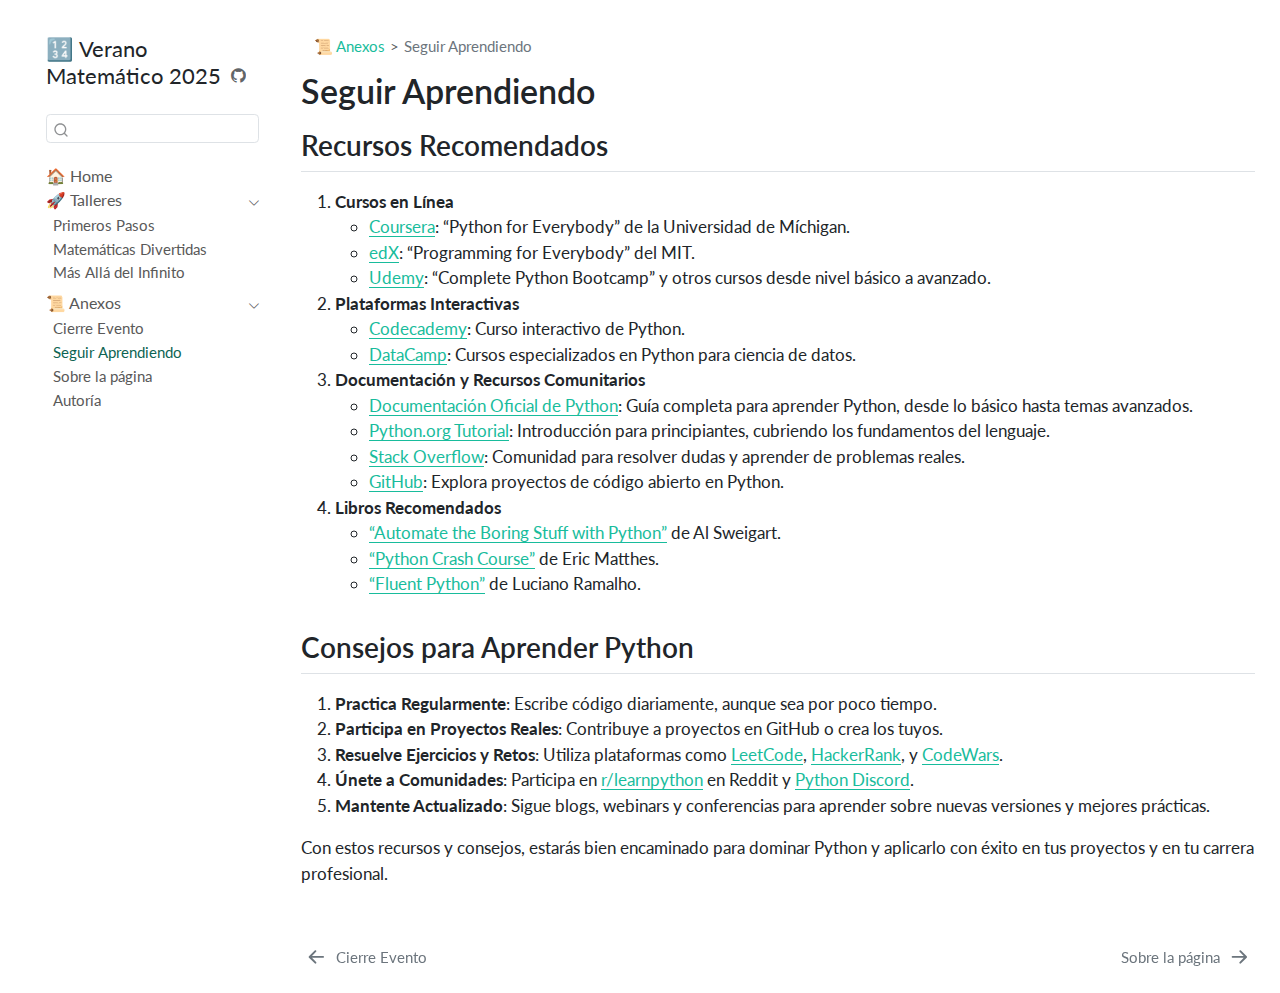
==== material/anexos/aprendizaje.html @ 4ee9270b "Built site for gh-pages" ====
<!DOCTYPE html>
<html xmlns="http://www.w3.org/1999/xhtml" lang="es" xml:lang="es"><head>

<meta charset="utf-8">
<meta name="generator" content="quarto-1.4.554">

<meta name="viewport" content="width=device-width, initial-scale=1.0, user-scalable=yes">


<title>🔢 Verano Matemático 2025 - Seguir Aprendiendo</title>
<style>
code{white-space: pre-wrap;}
span.smallcaps{font-variant: small-caps;}
div.columns{display: flex; gap: min(4vw, 1.5em);}
div.column{flex: auto; overflow-x: auto;}
div.hanging-indent{margin-left: 1.5em; text-indent: -1.5em;}
ul.task-list{list-style: none;}
ul.task-list li input[type="checkbox"] {
  width: 0.8em;
  margin: 0 0.8em 0.2em -1em; /* quarto-specific, see https://github.com/quarto-dev/quarto-cli/issues/4556 */ 
  vertical-align: middle;
}
</style>


<script src="../../site_libs/quarto-nav/quarto-nav.js"></script>
<script src="../../site_libs/quarto-nav/headroom.min.js"></script>
<script src="../../site_libs/clipboard/clipboard.min.js"></script>
<script src="../../site_libs/quarto-search/autocomplete.umd.js"></script>
<script src="../../site_libs/quarto-search/fuse.min.js"></script>
<script src="../../site_libs/quarto-search/quarto-search.js"></script>
<meta name="quarto:offset" content="../../">
<link href="../../material/anexos/tecnologia.html" rel="next">
<link href="../../material/anexos/cierre_evento.html" rel="prev">
<link href="../../images/icon.png" rel="icon" type="image/png">
<script src="../../site_libs/quarto-html/quarto.js"></script>
<script src="../../site_libs/quarto-html/popper.min.js"></script>
<script src="../../site_libs/quarto-html/tippy.umd.min.js"></script>
<script src="../../site_libs/quarto-html/anchor.min.js"></script>
<link href="../../site_libs/quarto-html/tippy.css" rel="stylesheet">
<link href="../../site_libs/quarto-html/quarto-syntax-highlighting.css" rel="stylesheet" id="quarto-text-highlighting-styles">
<script src="../../site_libs/bootstrap/bootstrap.min.js"></script>
<link href="../../site_libs/bootstrap/bootstrap-icons.css" rel="stylesheet">
<link href="../../site_libs/bootstrap/bootstrap.min.css" rel="stylesheet" id="quarto-bootstrap" data-mode="light">
<script id="quarto-search-options" type="application/json">{
  "location": "sidebar",
  "copy-button": false,
  "collapse-after": 3,
  "panel-placement": "start",
  "type": "textbox",
  "limit": 50,
  "keyboard-shortcut": [
    "f",
    "/",
    "s"
  ],
  "show-item-context": false,
  "language": {
    "search-no-results-text": "Sin resultados",
    "search-matching-documents-text": "documentos encontrados",
    "search-copy-link-title": "Copiar el enlace en la búsqueda",
    "search-hide-matches-text": "Ocultar resultados adicionales",
    "search-more-match-text": "resultado adicional en este documento",
    "search-more-matches-text": "resultados adicionales en este documento",
    "search-clear-button-title": "Borrar",
    "search-text-placeholder": "",
    "search-detached-cancel-button-title": "Cancelar",
    "search-submit-button-title": "Enviar",
    "search-label": "Buscar"
  }
}</script>


</head>

<body class="nav-sidebar floating">

<div id="quarto-search-results"></div>
  <header id="quarto-header" class="headroom fixed-top">
  <nav class="quarto-secondary-nav">
    <div class="container-fluid d-flex">
      <button type="button" class="quarto-btn-toggle btn" data-bs-toggle="collapse" data-bs-target=".quarto-sidebar-collapse-item" aria-controls="quarto-sidebar" aria-expanded="false" aria-label="Alternar barra lateral" onclick="if (window.quartoToggleHeadroom) { window.quartoToggleHeadroom(); }">
        <i class="bi bi-layout-text-sidebar-reverse"></i>
      </button>
        <nav class="quarto-page-breadcrumbs" aria-label="breadcrumb"><ol class="breadcrumb"><li class="breadcrumb-item"><a href="../../material/anexos/cierre_evento.html">📜 Anexos</a></li><li class="breadcrumb-item"><a href="../../material/anexos/aprendizaje.html"><span class="chapter-title">Seguir Aprendiendo</span></a></li></ol></nav>
        <a class="flex-grow-1" role="button" data-bs-toggle="collapse" data-bs-target=".quarto-sidebar-collapse-item" aria-controls="quarto-sidebar" aria-expanded="false" aria-label="Alternar barra lateral" onclick="if (window.quartoToggleHeadroom) { window.quartoToggleHeadroom(); }">      
        </a>
      <button type="button" class="btn quarto-search-button" aria-label="" onclick="window.quartoOpenSearch();">
        <i class="bi bi-search"></i>
      </button>
    </div>
  </nav>
</header>
<!-- content -->
<div id="quarto-content" class="quarto-container page-columns page-rows-contents page-layout-full">
<!-- sidebar -->
  <nav id="quarto-sidebar" class="sidebar collapse collapse-horizontal quarto-sidebar-collapse-item sidebar-navigation floating overflow-auto">
    <div class="pt-lg-2 mt-2 text-left sidebar-header">
    <div class="sidebar-title mb-0 py-0">
      <a href="../../">🔢 Verano Matemático 2025</a> 
        <div class="sidebar-tools-main">
    <a href="https://github.com/Seth-Nut/ws-usm_uchile-2025" title="Ejecutar el código" class="quarto-navigation-tool px-1" aria-label="Ejecutar el código"><i class="bi bi-github"></i></a>
</div>
    </div>
      </div>
        <div class="mt-2 flex-shrink-0 align-items-center">
        <div class="sidebar-search">
        <div id="quarto-search" class="" title="Buscar"></div>
        </div>
        </div>
    <div class="sidebar-menu-container"> 
    <ul class="list-unstyled mt-1">
        <li class="sidebar-item">
  <div class="sidebar-item-container"> 
  <a href="../../index.html" class="sidebar-item-text sidebar-link"><span class="chapter-title">🏠 Home</span></a>
  </div>
</li>
        <li class="sidebar-item sidebar-item-section">
      <div class="sidebar-item-container"> 
            <a class="sidebar-item-text sidebar-link text-start" data-bs-toggle="collapse" data-bs-target="#quarto-sidebar-section-1" aria-expanded="true">
 <span class="menu-text">🚀 Talleres</span></a>
          <a class="sidebar-item-toggle text-start" data-bs-toggle="collapse" data-bs-target="#quarto-sidebar-section-1" aria-expanded="true" aria-label="Alternar sección">
            <i class="bi bi-chevron-right ms-2"></i>
          </a> 
      </div>
      <ul id="quarto-sidebar-section-1" class="collapse list-unstyled sidebar-section depth1 show">  
          <li class="sidebar-item">
  <div class="sidebar-item-container"> 
  <a href="../../material/talleres/intro.html" class="sidebar-item-text sidebar-link"><span class="chapter-title">Primeros Pasos</span></a>
  </div>
</li>
          <li class="sidebar-item">
  <div class="sidebar-item-container"> 
  <a href="../../material/talleres/taller_1.html" class="sidebar-item-text sidebar-link"><span class="chapter-title">Matemáticas Divertidas</span></a>
  </div>
</li>
          <li class="sidebar-item">
  <div class="sidebar-item-container"> 
  <a href="../../material/talleres/taller_2.html" class="sidebar-item-text sidebar-link"><span class="chapter-title">Más Allá del Infinito</span></a>
  </div>
</li>
      </ul>
  </li>
        <li class="sidebar-item sidebar-item-section">
      <div class="sidebar-item-container"> 
            <a class="sidebar-item-text sidebar-link text-start" data-bs-toggle="collapse" data-bs-target="#quarto-sidebar-section-2" aria-expanded="true">
 <span class="menu-text">📜 Anexos</span></a>
          <a class="sidebar-item-toggle text-start" data-bs-toggle="collapse" data-bs-target="#quarto-sidebar-section-2" aria-expanded="true" aria-label="Alternar sección">
            <i class="bi bi-chevron-right ms-2"></i>
          </a> 
      </div>
      <ul id="quarto-sidebar-section-2" class="collapse list-unstyled sidebar-section depth1 show">  
          <li class="sidebar-item">
  <div class="sidebar-item-container"> 
  <a href="../../material/anexos/cierre_evento.html" class="sidebar-item-text sidebar-link"><span class="chapter-title">Cierre Evento</span></a>
  </div>
</li>
          <li class="sidebar-item">
  <div class="sidebar-item-container"> 
  <a href="../../material/anexos/aprendizaje.html" class="sidebar-item-text sidebar-link active"><span class="chapter-title">Seguir Aprendiendo</span></a>
  </div>
</li>
          <li class="sidebar-item">
  <div class="sidebar-item-container"> 
  <a href="../../material/anexos/tecnologia.html" class="sidebar-item-text sidebar-link"><span class="chapter-title">Sobre la página</span></a>
  </div>
</li>
          <li class="sidebar-item">
  <div class="sidebar-item-container"> 
  <a href="../../material/anexos/autoria.html" class="sidebar-item-text sidebar-link"><span class="chapter-title">Autoría</span></a>
  </div>
</li>
      </ul>
  </li>
    </ul>
    </div>
</nav>
<div id="quarto-sidebar-glass" class="quarto-sidebar-collapse-item" data-bs-toggle="collapse" data-bs-target=".quarto-sidebar-collapse-item"></div>
<!-- margin-sidebar -->
    
<!-- main -->
<main class="content column-page-right" id="quarto-document-content">

<header id="title-block-header" class="quarto-title-block default"><nav class="quarto-page-breadcrumbs quarto-title-breadcrumbs d-none d-lg-block" aria-label="breadcrumb"><ol class="breadcrumb"><li class="breadcrumb-item"><a href="../../material/anexos/cierre_evento.html">📜 Anexos</a></li><li class="breadcrumb-item"><a href="../../material/anexos/aprendizaje.html"><span class="chapter-title">Seguir Aprendiendo</span></a></li></ol></nav>
<div class="quarto-title">
<h1 class="title"><span class="chapter-title">Seguir Aprendiendo</span></h1>
</div>



<div class="quarto-title-meta column-page-right">

    
  
    
  </div>
  


</header>


<section id="recursos-recomendados" class="level2">
<h2 class="anchored" data-anchor-id="recursos-recomendados">Recursos Recomendados</h2>
<ol type="1">
<li><strong>Cursos en Línea</strong>
<ul>
<li><a href="https://www.coursera.org/">Coursera</a>: “Python for Everybody” de la Universidad de Míchigan.</li>
<li><a href="https://www.edx.org/">edX</a>: “Programming for Everybody” del MIT.</li>
<li><a href="https://www.udemy.com/">Udemy</a>: “Complete Python Bootcamp” y otros cursos desde nivel básico a avanzado.</li>
</ul></li>
<li><strong>Plataformas Interactivas</strong>
<ul>
<li><a href="https://www.codecademy.com/learn/learn-python-3">Codecademy</a>: Curso interactivo de Python.</li>
<li><a href="https://www.datacamp.com/courses/intro-to-python-for-data-science">DataCamp</a>: Cursos especializados en Python para ciencia de datos.</li>
</ul></li>
<li><strong>Documentación y Recursos Comunitarios</strong>
<ul>
<li><a href="https://docs.python.org/3/">Documentación Oficial de Python</a>: Guía completa para aprender Python, desde lo básico hasta temas avanzados.</li>
<li><a href="https://docs.python.org/3/tutorial/index.html">Python.org Tutorial</a>: Introducción para principiantes, cubriendo los fundamentos del lenguaje.</li>
<li><a href="https://stackoverflow.com/questions/tagged/python">Stack Overflow</a>: Comunidad para resolver dudas y aprender de problemas reales.</li>
<li><a href="https://github.com/">GitHub</a>: Explora proyectos de código abierto en Python.</li>
</ul></li>
<li><strong>Libros Recomendados</strong>
<ul>
<li><a href="https://automatetheboringstuff.com/">“Automate the Boring Stuff with Python”</a> de Al Sweigart.</li>
<li><a href="https://nostarch.com/pythoncrashcourse2e">“Python Crash Course”</a> de Eric Matthes.</li>
<li><a href="https://www.oreilly.com/library/view/fluent-python/9781491946237/">“Fluent Python”</a> de Luciano Ramalho.</li>
</ul></li>
</ol>
</section>
<section id="consejos-para-aprender-python" class="level2">
<h2 class="anchored" data-anchor-id="consejos-para-aprender-python">Consejos para Aprender Python</h2>
<ol type="1">
<li><strong>Practica Regularmente</strong>: Escribe código diariamente, aunque sea por poco tiempo.</li>
<li><strong>Participa en Proyectos Reales</strong>: Contribuye a proyectos en GitHub o crea los tuyos.</li>
<li><strong>Resuelve Ejercicios y Retos</strong>: Utiliza plataformas como <a href="https://leetcode.com/">LeetCode</a>, <a href="https://www.hackerrank.com/">HackerRank</a>, y <a href="https://www.codewars.com/">CodeWars</a>.</li>
<li><strong>Únete a Comunidades</strong>: Participa en <a href="https://www.reddit.com/r/learnpython/">r/learnpython</a> en Reddit y <a href="https://pythondiscord.com/">Python Discord</a>.</li>
<li><strong>Mantente Actualizado</strong>: Sigue blogs, webinars y conferencias para aprender sobre nuevas versiones y mejores prácticas.</li>
</ol>
<p>Con estos recursos y consejos, estarás bien encaminado para dominar Python y aplicarlo con éxito en tus proyectos y en tu carrera profesional.</p>


</section>

</main> <!-- /main -->
<script id="quarto-html-after-body" type="application/javascript">
window.document.addEventListener("DOMContentLoaded", function (event) {
  const toggleBodyColorMode = (bsSheetEl) => {
    const mode = bsSheetEl.getAttribute("data-mode");
    const bodyEl = window.document.querySelector("body");
    if (mode === "dark") {
      bodyEl.classList.add("quarto-dark");
      bodyEl.classList.remove("quarto-light");
    } else {
      bodyEl.classList.add("quarto-light");
      bodyEl.classList.remove("quarto-dark");
    }
  }
  const toggleBodyColorPrimary = () => {
    const bsSheetEl = window.document.querySelector("link#quarto-bootstrap");
    if (bsSheetEl) {
      toggleBodyColorMode(bsSheetEl);
    }
  }
  toggleBodyColorPrimary();  
  const icon = "";
  const anchorJS = new window.AnchorJS();
  anchorJS.options = {
    placement: 'right',
    icon: icon
  };
  anchorJS.add('.anchored');
  const isCodeAnnotation = (el) => {
    for (const clz of el.classList) {
      if (clz.startsWith('code-annotation-')) {                     
        return true;
      }
    }
    return false;
  }
  const clipboard = new window.ClipboardJS('.code-copy-button', {
    text: function(trigger) {
      const codeEl = trigger.previousElementSibling.cloneNode(true);
      for (const childEl of codeEl.children) {
        if (isCodeAnnotation(childEl)) {
          childEl.remove();
        }
      }
      return codeEl.innerText;
    }
  });
  clipboard.on('success', function(e) {
    // button target
    const button = e.trigger;
    // don't keep focus
    button.blur();
    // flash "checked"
    button.classList.add('code-copy-button-checked');
    var currentTitle = button.getAttribute("title");
    button.setAttribute("title", "Copiado");
    let tooltip;
    if (window.bootstrap) {
      button.setAttribute("data-bs-toggle", "tooltip");
      button.setAttribute("data-bs-placement", "left");
      button.setAttribute("data-bs-title", "Copiado");
      tooltip = new bootstrap.Tooltip(button, 
        { trigger: "manual", 
          customClass: "code-copy-button-tooltip",
          offset: [0, -8]});
      tooltip.show();    
    }
    setTimeout(function() {
      if (tooltip) {
        tooltip.hide();
        button.removeAttribute("data-bs-title");
        button.removeAttribute("data-bs-toggle");
        button.removeAttribute("data-bs-placement");
      }
      button.setAttribute("title", currentTitle);
      button.classList.remove('code-copy-button-checked');
    }, 1000);
    // clear code selection
    e.clearSelection();
  });
    var localhostRegex = new RegExp(/^(?:http|https):\/\/localhost\:?[0-9]*\//);
    var mailtoRegex = new RegExp(/^mailto:/);
      var filterRegex = new RegExp('/' + window.location.host + '/');
    var isInternal = (href) => {
        return filterRegex.test(href) || localhostRegex.test(href) || mailtoRegex.test(href);
    }
    // Inspect non-navigation links and adorn them if external
 	var links = window.document.querySelectorAll('a[href]:not(.nav-link):not(.navbar-brand):not(.toc-action):not(.sidebar-link):not(.sidebar-item-toggle):not(.pagination-link):not(.no-external):not([aria-hidden]):not(.dropdown-item):not(.quarto-navigation-tool)');
    for (var i=0; i<links.length; i++) {
      const link = links[i];
      if (!isInternal(link.href)) {
        // undo the damage that might have been done by quarto-nav.js in the case of
        // links that we want to consider external
        if (link.dataset.originalHref !== undefined) {
          link.href = link.dataset.originalHref;
        }
      }
    }
  function tippyHover(el, contentFn, onTriggerFn, onUntriggerFn) {
    const config = {
      allowHTML: true,
      maxWidth: 500,
      delay: 100,
      arrow: false,
      appendTo: function(el) {
          return el.parentElement;
      },
      interactive: true,
      interactiveBorder: 10,
      theme: 'quarto',
      placement: 'bottom-start',
    };
    if (contentFn) {
      config.content = contentFn;
    }
    if (onTriggerFn) {
      config.onTrigger = onTriggerFn;
    }
    if (onUntriggerFn) {
      config.onUntrigger = onUntriggerFn;
    }
    window.tippy(el, config); 
  }
  const noterefs = window.document.querySelectorAll('a[role="doc-noteref"]');
  for (var i=0; i<noterefs.length; i++) {
    const ref = noterefs[i];
    tippyHover(ref, function() {
      // use id or data attribute instead here
      let href = ref.getAttribute('data-footnote-href') || ref.getAttribute('href');
      try { href = new URL(href).hash; } catch {}
      const id = href.replace(/^#\/?/, "");
      const note = window.document.getElementById(id);
      if (note) {
        return note.innerHTML;
      } else {
        return "";
      }
    });
  }
  const xrefs = window.document.querySelectorAll('a.quarto-xref');
  const processXRef = (id, note) => {
    // Strip column container classes
    const stripColumnClz = (el) => {
      el.classList.remove("page-full", "page-columns");
      if (el.children) {
        for (const child of el.children) {
          stripColumnClz(child);
        }
      }
    }
    stripColumnClz(note)
    if (id === null || id.startsWith('sec-')) {
      // Special case sections, only their first couple elements
      const container = document.createElement("div");
      if (note.children && note.children.length > 2) {
        container.appendChild(note.children[0].cloneNode(true));
        for (let i = 1; i < note.children.length; i++) {
          const child = note.children[i];
          if (child.tagName === "P" && child.innerText === "") {
            continue;
          } else {
            container.appendChild(child.cloneNode(true));
            break;
          }
        }
        if (window.Quarto?.typesetMath) {
          window.Quarto.typesetMath(container);
        }
        return container.innerHTML
      } else {
        if (window.Quarto?.typesetMath) {
          window.Quarto.typesetMath(note);
        }
        return note.innerHTML;
      }
    } else {
      // Remove any anchor links if they are present
      const anchorLink = note.querySelector('a.anchorjs-link');
      if (anchorLink) {
        anchorLink.remove();
      }
      if (window.Quarto?.typesetMath) {
        window.Quarto.typesetMath(note);
      }
      // TODO in 1.5, we should make sure this works without a callout special case
      if (note.classList.contains("callout")) {
        return note.outerHTML;
      } else {
        return note.innerHTML;
      }
    }
  }
  for (var i=0; i<xrefs.length; i++) {
    const xref = xrefs[i];
    tippyHover(xref, undefined, function(instance) {
      instance.disable();
      let url = xref.getAttribute('href');
      let hash = undefined; 
      if (url.startsWith('#')) {
        hash = url;
      } else {
        try { hash = new URL(url).hash; } catch {}
      }
      if (hash) {
        const id = hash.replace(/^#\/?/, "");
        const note = window.document.getElementById(id);
        if (note !== null) {
          try {
            const html = processXRef(id, note.cloneNode(true));
            instance.setContent(html);
          } finally {
            instance.enable();
            instance.show();
          }
        } else {
          // See if we can fetch this
          fetch(url.split('#')[0])
          .then(res => res.text())
          .then(html => {
            const parser = new DOMParser();
            const htmlDoc = parser.parseFromString(html, "text/html");
            const note = htmlDoc.getElementById(id);
            if (note !== null) {
              const html = processXRef(id, note);
              instance.setContent(html);
            } 
          }).finally(() => {
            instance.enable();
            instance.show();
          });
        }
      } else {
        // See if we can fetch a full url (with no hash to target)
        // This is a special case and we should probably do some content thinning / targeting
        fetch(url)
        .then(res => res.text())
        .then(html => {
          const parser = new DOMParser();
          const htmlDoc = parser.parseFromString(html, "text/html");
          const note = htmlDoc.querySelector('main.content');
          if (note !== null) {
            // This should only happen for chapter cross references
            // (since there is no id in the URL)
            // remove the first header
            if (note.children.length > 0 && note.children[0].tagName === "HEADER") {
              note.children[0].remove();
            }
            const html = processXRef(null, note);
            instance.setContent(html);
          } 
        }).finally(() => {
          instance.enable();
          instance.show();
        });
      }
    }, function(instance) {
    });
  }
      let selectedAnnoteEl;
      const selectorForAnnotation = ( cell, annotation) => {
        let cellAttr = 'data-code-cell="' + cell + '"';
        let lineAttr = 'data-code-annotation="' +  annotation + '"';
        const selector = 'span[' + cellAttr + '][' + lineAttr + ']';
        return selector;
      }
      const selectCodeLines = (annoteEl) => {
        const doc = window.document;
        const targetCell = annoteEl.getAttribute("data-target-cell");
        const targetAnnotation = annoteEl.getAttribute("data-target-annotation");
        const annoteSpan = window.document.querySelector(selectorForAnnotation(targetCell, targetAnnotation));
        const lines = annoteSpan.getAttribute("data-code-lines").split(",");
        const lineIds = lines.map((line) => {
          return targetCell + "-" + line;
        })
        let top = null;
        let height = null;
        let parent = null;
        if (lineIds.length > 0) {
            //compute the position of the single el (top and bottom and make a div)
            const el = window.document.getElementById(lineIds[0]);
            top = el.offsetTop;
            height = el.offsetHeight;
            parent = el.parentElement.parentElement;
          if (lineIds.length > 1) {
            const lastEl = window.document.getElementById(lineIds[lineIds.length - 1]);
            const bottom = lastEl.offsetTop + lastEl.offsetHeight;
            height = bottom - top;
          }
          if (top !== null && height !== null && parent !== null) {
            // cook up a div (if necessary) and position it 
            let div = window.document.getElementById("code-annotation-line-highlight");
            if (div === null) {
              div = window.document.createElement("div");
              div.setAttribute("id", "code-annotation-line-highlight");
              div.style.position = 'absolute';
              parent.appendChild(div);
            }
            div.style.top = top - 2 + "px";
            div.style.height = height + 4 + "px";
            div.style.left = 0;
            let gutterDiv = window.document.getElementById("code-annotation-line-highlight-gutter");
            if (gutterDiv === null) {
              gutterDiv = window.document.createElement("div");
              gutterDiv.setAttribute("id", "code-annotation-line-highlight-gutter");
              gutterDiv.style.position = 'absolute';
              const codeCell = window.document.getElementById(targetCell);
              const gutter = codeCell.querySelector('.code-annotation-gutter');
              gutter.appendChild(gutterDiv);
            }
            gutterDiv.style.top = top - 2 + "px";
            gutterDiv.style.height = height + 4 + "px";
          }
          selectedAnnoteEl = annoteEl;
        }
      };
      const unselectCodeLines = () => {
        const elementsIds = ["code-annotation-line-highlight", "code-annotation-line-highlight-gutter"];
        elementsIds.forEach((elId) => {
          const div = window.document.getElementById(elId);
          if (div) {
            div.remove();
          }
        });
        selectedAnnoteEl = undefined;
      };
        // Handle positioning of the toggle
    window.addEventListener(
      "resize",
      throttle(() => {
        elRect = undefined;
        if (selectedAnnoteEl) {
          selectCodeLines(selectedAnnoteEl);
        }
      }, 10)
    );
    function throttle(fn, ms) {
    let throttle = false;
    let timer;
      return (...args) => {
        if(!throttle) { // first call gets through
            fn.apply(this, args);
            throttle = true;
        } else { // all the others get throttled
            if(timer) clearTimeout(timer); // cancel #2
            timer = setTimeout(() => {
              fn.apply(this, args);
              timer = throttle = false;
            }, ms);
        }
      };
    }
      // Attach click handler to the DT
      const annoteDls = window.document.querySelectorAll('dt[data-target-cell]');
      for (const annoteDlNode of annoteDls) {
        annoteDlNode.addEventListener('click', (event) => {
          const clickedEl = event.target;
          if (clickedEl !== selectedAnnoteEl) {
            unselectCodeLines();
            const activeEl = window.document.querySelector('dt[data-target-cell].code-annotation-active');
            if (activeEl) {
              activeEl.classList.remove('code-annotation-active');
            }
            selectCodeLines(clickedEl);
            clickedEl.classList.add('code-annotation-active');
          } else {
            // Unselect the line
            unselectCodeLines();
            clickedEl.classList.remove('code-annotation-active');
          }
        });
      }
  const findCites = (el) => {
    const parentEl = el.parentElement;
    if (parentEl) {
      const cites = parentEl.dataset.cites;
      if (cites) {
        return {
          el,
          cites: cites.split(' ')
        };
      } else {
        return findCites(el.parentElement)
      }
    } else {
      return undefined;
    }
  };
  var bibliorefs = window.document.querySelectorAll('a[role="doc-biblioref"]');
  for (var i=0; i<bibliorefs.length; i++) {
    const ref = bibliorefs[i];
    const citeInfo = findCites(ref);
    if (citeInfo) {
      tippyHover(citeInfo.el, function() {
        var popup = window.document.createElement('div');
        citeInfo.cites.forEach(function(cite) {
          var citeDiv = window.document.createElement('div');
          citeDiv.classList.add('hanging-indent');
          citeDiv.classList.add('csl-entry');
          var biblioDiv = window.document.getElementById('ref-' + cite);
          if (biblioDiv) {
            citeDiv.innerHTML = biblioDiv.innerHTML;
          }
          popup.appendChild(citeDiv);
        });
        return popup.innerHTML;
      });
    }
  }
});
</script>
<nav class="page-navigation column-page-right">
  <div class="nav-page nav-page-previous">
      <a href="../../material/anexos/cierre_evento.html" class="pagination-link" aria-label="Cierre Evento">
        <i class="bi bi-arrow-left-short"></i> <span class="nav-page-text"><span class="chapter-title">Cierre Evento</span></span>
      </a>          
  </div>
  <div class="nav-page nav-page-next">
      <a href="../../material/anexos/tecnologia.html" class="pagination-link" aria-label="Sobre la página">
        <span class="nav-page-text"><span class="chapter-title">Sobre la página</span></span> <i class="bi bi-arrow-right-short"></i>
      </a>
  </div>
</nav>
</div> <!-- /content -->




</body></html>
---- site_libs/quarto-html/tippy.css ----
.tippy-box[data-animation=fade][data-state=hidden]{opacity:0}[data-tippy-root]{max-width:calc(100vw - 10px)}.tippy-box{position:relative;background-color:#333;color:#fff;border-radius:4px;font-size:14px;line-height:1.4;white-space:normal;outline:0;transition-property:transform,visibility,opacity}.tippy-box[data-placement^=top]>.tippy-arrow{bottom:0}.tippy-box[data-placement^=top]>.tippy-arrow:before{bottom:-7px;left:0;border-width:8px 8px 0;border-top-color:initial;transform-origin:center top}.tippy-box[data-placement^=bottom]>.tippy-arrow{top:0}.tippy-box[data-placement^=bottom]>.tippy-arrow:before{top:-7px;left:0;border-width:0 8px 8px;border-bottom-color:initial;transform-origin:center bottom}.tippy-box[data-placement^=left]>.tippy-arrow{right:0}.tippy-box[data-placement^=left]>.tippy-arrow:before{border-width:8px 0 8px 8px;border-left-color:initial;right:-7px;transform-origin:center left}.tippy-box[data-placement^=right]>.tippy-arrow{left:0}.tippy-box[data-placement^=right]>.tippy-arrow:before{left:-7px;border-width:8px 8px 8px 0;border-right-color:initial;transform-origin:center right}.tippy-box[data-inertia][data-state=visible]{transition-timing-function:cubic-bezier(.54,1.5,.38,1.11)}.tippy-arrow{width:16px;height:16px;color:#333}.tippy-arrow:before{content:"";position:absolute;border-color:transparent;border-style:solid}.tippy-content{position:relative;padding:5px 9px;z-index:1}
---- site_libs/quarto-html/quarto-syntax-highlighting.css ----
/* quarto syntax highlight colors */
:root {
  --quarto-hl-ot-color: #003B4F;
  --quarto-hl-at-color: #657422;
  --quarto-hl-ss-color: #20794D;
  --quarto-hl-an-color: #5E5E5E;
  --quarto-hl-fu-color: #4758AB;
  --quarto-hl-st-color: #20794D;
  --quarto-hl-cf-color: #003B4F;
  --quarto-hl-op-color: #5E5E5E;
  --quarto-hl-er-color: #AD0000;
  --quarto-hl-bn-color: #AD0000;
  --quarto-hl-al-color: #AD0000;
  --quarto-hl-va-color: #111111;
  --quarto-hl-bu-color: inherit;
  --quarto-hl-ex-color: inherit;
  --quarto-hl-pp-color: #AD0000;
  --quarto-hl-in-color: #5E5E5E;
  --quarto-hl-vs-color: #20794D;
  --quarto-hl-wa-color: #5E5E5E;
  --quarto-hl-do-color: #5E5E5E;
  --quarto-hl-im-color: #00769E;
  --quarto-hl-ch-color: #20794D;
  --quarto-hl-dt-color: #AD0000;
  --quarto-hl-fl-color: #AD0000;
  --quarto-hl-co-color: #5E5E5E;
  --quarto-hl-cv-color: #5E5E5E;
  --quarto-hl-cn-color: #8f5902;
  --quarto-hl-sc-color: #5E5E5E;
  --quarto-hl-dv-color: #AD0000;
  --quarto-hl-kw-color: #003B4F;
}

/* other quarto variables */
:root {
  --quarto-font-monospace: SFMono-Regular, Menlo, Monaco, Consolas, "Liberation Mono", "Courier New", monospace;
}

pre > code.sourceCode > span {
  color: #003B4F;
}

code span {
  color: #003B4F;
}

code.sourceCode > span {
  color: #003B4F;
}

div.sourceCode,
div.sourceCode pre.sourceCode {
  color: #003B4F;
}

code span.ot {
  color: #003B4F;
  font-style: inherit;
}

code span.at {
  color: #657422;
  font-style: inherit;
}

code span.ss {
  color: #20794D;
  font-style: inherit;
}

code span.an {
  color: #5E5E5E;
  font-style: inherit;
}

code span.fu {
  color: #4758AB;
  font-style: inherit;
}

code span.st {
  color: #20794D;
  font-style: inherit;
}

code span.cf {
  color: #003B4F;
  font-style: inherit;
}

code span.op {
  color: #5E5E5E;
  font-style: inherit;
}

code span.er {
  color: #AD0000;
  font-style: inherit;
}

code span.bn {
  color: #AD0000;
  font-style: inherit;
}

code span.al {
  color: #AD0000;
  font-style: inherit;
}

code span.va {
  color: #111111;
  font-style: inherit;
}

code span.bu {
  font-style: inherit;
}

code span.ex {
  font-style: inherit;
}

code span.pp {
  color: #AD0000;
  font-style: inherit;
}

code span.in {
  color: #5E5E5E;
  font-style: inherit;
}

code span.vs {
  color: #20794D;
  font-style: inherit;
}

code span.wa {
  color: #5E5E5E;
  font-style: italic;
}

code span.do {
  color: #5E5E5E;
  font-style: italic;
}

code span.im {
  color: #00769E;
  font-style: inherit;
}

code span.ch {
  color: #20794D;
  font-style: inherit;
}

code span.dt {
  color: #AD0000;
  font-style: inherit;
}

code span.fl {
  color: #AD0000;
  font-style: inherit;
}

code span.co {
  color: #5E5E5E;
  font-style: inherit;
}

code span.cv {
  color: #5E5E5E;
  font-style: italic;
}

code span.cn {
  color: #8f5902;
  font-style: inherit;
}

code span.sc {
  color: #5E5E5E;
  font-style: inherit;
}

code span.dv {
  color: #AD0000;
  font-style: inherit;
}

code span.kw {
  color: #003B4F;
  font-style: inherit;
}

.prevent-inlining {
  content: "</";
}

/*# sourceMappingURL=debc5d5d77c3f9108843748ff7464032.css.map */
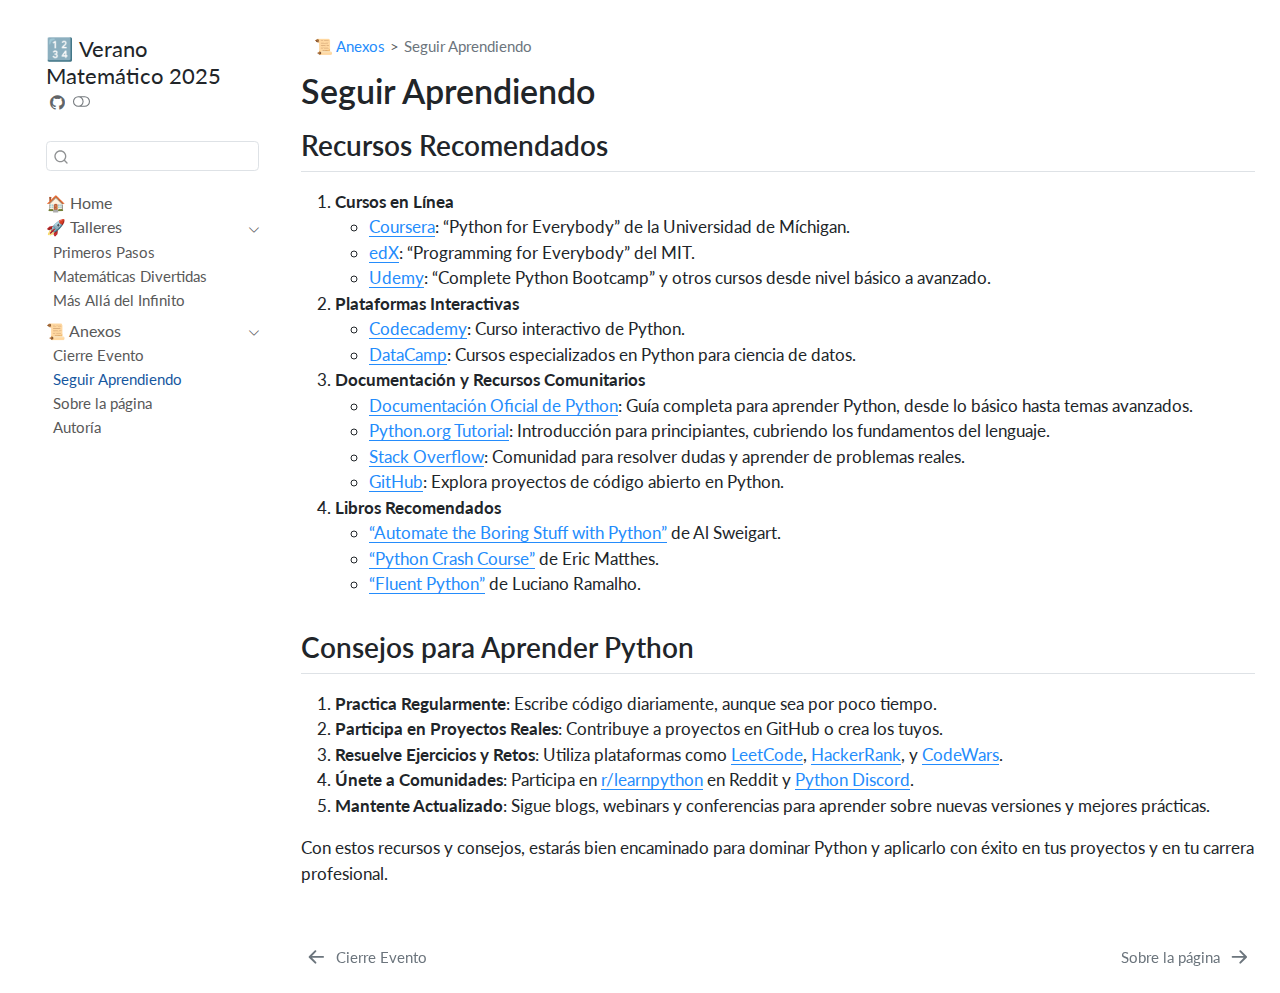
==== commit 265c93a4: "Built site for gh-pages" ====
--- a/material/anexos/aprendizaje.html
+++ b/material/anexos/aprendizaje.html
@@ -2,12 +2,12 @@
 <html xmlns="http://www.w3.org/1999/xhtml" lang="es" xml:lang="es"><head>
 
 <meta charset="utf-8">
-<meta name="generator" content="quarto-1.4.554">
+<meta name="generator" content="quarto-1.6.39">
 
 <meta name="viewport" content="width=device-width, initial-scale=1.0, user-scalable=yes">
 
 
-<title>🔢 Verano Matemático 2025 - Seguir Aprendiendo</title>
+<title>Seguir Aprendiendo – 🔢 Verano Matemático 2025</title>
 <style>
 code{white-space: pre-wrap;}
 span.smallcaps{font-variant: small-caps;}
@@ -38,10 +38,12 @@
 <script src="../../site_libs/quarto-html/tippy.umd.min.js"></script>
 <script src="../../site_libs/quarto-html/anchor.min.js"></script>
 <link href="../../site_libs/quarto-html/tippy.css" rel="stylesheet">
-<link href="../../site_libs/quarto-html/quarto-syntax-highlighting.css" rel="stylesheet" id="quarto-text-highlighting-styles">
+<link href="../../site_libs/quarto-html/quarto-syntax-highlighting-e26003cea8cd680ca0c55a263523d882.css" rel="stylesheet" class="quarto-color-scheme" id="quarto-text-highlighting-styles">
+<link href="../../site_libs/quarto-html/quarto-syntax-highlighting-dark-d166b450ba5a8e9f7a0ab969bf6592c1.css" rel="prefetch" class="quarto-color-scheme quarto-color-alternate" id="quarto-text-highlighting-styles">
 <script src="../../site_libs/bootstrap/bootstrap.min.js"></script>
 <link href="../../site_libs/bootstrap/bootstrap-icons.css" rel="stylesheet">
-<link href="../../site_libs/bootstrap/bootstrap.min.css" rel="stylesheet" id="quarto-bootstrap" data-mode="light">
+<link href="../../site_libs/bootstrap/bootstrap-25feabc38eae4ff4fc079412fe1562e7.min.css" rel="stylesheet" append-hash="true" class="quarto-color-scheme" id="quarto-bootstrap" data-mode="light">
+<link href="../../site_libs/bootstrap/bootstrap-dark-1e94b4a3856b200b0e1e10804d1f9723.min.css" rel="prefetch" append-hash="true" class="quarto-color-scheme quarto-color-alternate" id="quarto-bootstrap" data-mode="dark">
 <script id="quarto-search-options" type="application/json">{
   "location": "sidebar",
   "copy-button": false,
@@ -79,13 +81,13 @@
   <header id="quarto-header" class="headroom fixed-top">
   <nav class="quarto-secondary-nav">
     <div class="container-fluid d-flex">
-      <button type="button" class="quarto-btn-toggle btn" data-bs-toggle="collapse" data-bs-target=".quarto-sidebar-collapse-item" aria-controls="quarto-sidebar" aria-expanded="false" aria-label="Alternar barra lateral" onclick="if (window.quartoToggleHeadroom) { window.quartoToggleHeadroom(); }">
+      <button type="button" class="quarto-btn-toggle btn" data-bs-toggle="collapse" role="button" data-bs-target=".quarto-sidebar-collapse-item" aria-controls="quarto-sidebar" aria-expanded="false" aria-label="Alternar barra lateral" onclick="if (window.quartoToggleHeadroom) { window.quartoToggleHeadroom(); }">
         <i class="bi bi-layout-text-sidebar-reverse"></i>
       </button>
         <nav class="quarto-page-breadcrumbs" aria-label="breadcrumb"><ol class="breadcrumb"><li class="breadcrumb-item"><a href="../../material/anexos/cierre_evento.html">📜 Anexos</a></li><li class="breadcrumb-item"><a href="../../material/anexos/aprendizaje.html"><span class="chapter-title">Seguir Aprendiendo</span></a></li></ol></nav>
-        <a class="flex-grow-1" role="button" data-bs-toggle="collapse" data-bs-target=".quarto-sidebar-collapse-item" aria-controls="quarto-sidebar" aria-expanded="false" aria-label="Alternar barra lateral" onclick="if (window.quartoToggleHeadroom) { window.quartoToggleHeadroom(); }">      
+        <a class="flex-grow-1" role="navigation" data-bs-toggle="collapse" data-bs-target=".quarto-sidebar-collapse-item" aria-controls="quarto-sidebar" aria-expanded="false" aria-label="Alternar barra lateral" onclick="if (window.quartoToggleHeadroom) { window.quartoToggleHeadroom(); }">      
         </a>
-      <button type="button" class="btn quarto-search-button" aria-label="" onclick="window.quartoOpenSearch();">
+      <button type="button" class="btn quarto-search-button" aria-label="Buscar" onclick="window.quartoOpenSearch();">
         <i class="bi bi-search"></i>
       </button>
     </div>
@@ -100,6 +102,7 @@
       <a href="../../">🔢 Verano Matemático 2025</a> 
         <div class="sidebar-tools-main">
     <a href="https://github.com/Seth-Nut/ws-usm_uchile-2025" title="Ejecutar el código" class="quarto-navigation-tool px-1" aria-label="Ejecutar el código"><i class="bi bi-github"></i></a>
+  <a href="" class="quarto-color-scheme-toggle quarto-navigation-tool  px-1" onclick="window.quartoToggleColorScheme(); return false;" title="Alternar modo oscuro"><i class="bi"></i></a>
 </div>
     </div>
       </div>
@@ -117,9 +120,9 @@
 </li>
         <li class="sidebar-item sidebar-item-section">
       <div class="sidebar-item-container"> 
-            <a class="sidebar-item-text sidebar-link text-start" data-bs-toggle="collapse" data-bs-target="#quarto-sidebar-section-1" aria-expanded="true">
+            <a class="sidebar-item-text sidebar-link text-start" data-bs-toggle="collapse" data-bs-target="#quarto-sidebar-section-1" role="navigation" aria-expanded="true">
  <span class="menu-text">🚀 Talleres</span></a>
-          <a class="sidebar-item-toggle text-start" data-bs-toggle="collapse" data-bs-target="#quarto-sidebar-section-1" aria-expanded="true" aria-label="Alternar sección">
+          <a class="sidebar-item-toggle text-start" data-bs-toggle="collapse" data-bs-target="#quarto-sidebar-section-1" role="navigation" aria-expanded="true" aria-label="Alternar sección">
             <i class="bi bi-chevron-right ms-2"></i>
           </a> 
       </div>
@@ -143,9 +146,9 @@
   </li>
         <li class="sidebar-item sidebar-item-section">
       <div class="sidebar-item-container"> 
-            <a class="sidebar-item-text sidebar-link text-start" data-bs-toggle="collapse" data-bs-target="#quarto-sidebar-section-2" aria-expanded="true">
+            <a class="sidebar-item-text sidebar-link text-start" data-bs-toggle="collapse" data-bs-target="#quarto-sidebar-section-2" role="navigation" aria-expanded="true">
  <span class="menu-text">📜 Anexos</span></a>
-          <a class="sidebar-item-toggle text-start" data-bs-toggle="collapse" data-bs-target="#quarto-sidebar-section-2" aria-expanded="true" aria-label="Alternar sección">
+          <a class="sidebar-item-toggle text-start" data-bs-toggle="collapse" data-bs-target="#quarto-sidebar-section-2" role="navigation" aria-expanded="true" aria-label="Alternar sección">
             <i class="bi bi-chevron-right ms-2"></i>
           </a> 
       </div>
@@ -264,6 +267,150 @@
     }
   }
   toggleBodyColorPrimary();  
+  const disableStylesheet = (stylesheets) => {
+    for (let i=0; i < stylesheets.length; i++) {
+      const stylesheet = stylesheets[i];
+      stylesheet.rel = 'prefetch';
+    }
+  }
+  const enableStylesheet = (stylesheets) => {
+    for (let i=0; i < stylesheets.length; i++) {
+      const stylesheet = stylesheets[i];
+      stylesheet.rel = 'stylesheet';
+    }
+  }
+  const manageTransitions = (selector, allowTransitions) => {
+    const els = window.document.querySelectorAll(selector);
+    for (let i=0; i < els.length; i++) {
+      const el = els[i];
+      if (allowTransitions) {
+        el.classList.remove('notransition');
+      } else {
+        el.classList.add('notransition');
+      }
+    }
+  }
+  const toggleGiscusIfUsed = (isAlternate, darkModeDefault) => {
+    const baseTheme = document.querySelector('#giscus-base-theme')?.value ?? 'light';
+    const alternateTheme = document.querySelector('#giscus-alt-theme')?.value ?? 'dark';
+    let newTheme = '';
+    if(darkModeDefault) {
+      newTheme = isAlternate ? baseTheme : alternateTheme;
+    } else {
+      newTheme = isAlternate ? alternateTheme : baseTheme;
+    }
+    const changeGiscusTheme = () => {
+      // From: https://github.com/giscus/giscus/issues/336
+      const sendMessage = (message) => {
+        const iframe = document.querySelector('iframe.giscus-frame');
+        if (!iframe) return;
+        iframe.contentWindow.postMessage({ giscus: message }, 'https://giscus.app');
+      }
+      sendMessage({
+        setConfig: {
+          theme: newTheme
+        }
+      });
+    }
+    const isGiscussLoaded = window.document.querySelector('iframe.giscus-frame') !== null;
+    if (isGiscussLoaded) {
+      changeGiscusTheme();
+    }
+  }
+  const toggleColorMode = (alternate) => {
+    // Switch the stylesheets
+    const alternateStylesheets = window.document.querySelectorAll('link.quarto-color-scheme.quarto-color-alternate');
+    manageTransitions('#quarto-margin-sidebar .nav-link', false);
+    if (alternate) {
+      enableStylesheet(alternateStylesheets);
+      for (const sheetNode of alternateStylesheets) {
+        if (sheetNode.id === "quarto-bootstrap") {
+          toggleBodyColorMode(sheetNode);
+        }
+      }
+    } else {
+      disableStylesheet(alternateStylesheets);
+      toggleBodyColorPrimary();
+    }
+    manageTransitions('#quarto-margin-sidebar .nav-link', true);
+    // Switch the toggles
+    const toggles = window.document.querySelectorAll('.quarto-color-scheme-toggle');
+    for (let i=0; i < toggles.length; i++) {
+      const toggle = toggles[i];
+      if (toggle) {
+        if (alternate) {
+          toggle.classList.add("alternate");     
+        } else {
+          toggle.classList.remove("alternate");
+        }
+      }
+    }
+    // Hack to workaround the fact that safari doesn't
+    // properly recolor the scrollbar when toggling (#1455)
+    if (navigator.userAgent.indexOf('Safari') > 0 && navigator.userAgent.indexOf('Chrome') == -1) {
+      manageTransitions("body", false);
+      window.scrollTo(0, 1);
+      setTimeout(() => {
+        window.scrollTo(0, 0);
+        manageTransitions("body", true);
+      }, 40);  
+    }
+  }
+  const isFileUrl = () => { 
+    return window.location.protocol === 'file:';
+  }
+  const hasAlternateSentinel = () => {  
+    let styleSentinel = getColorSchemeSentinel();
+    if (styleSentinel !== null) {
+      return styleSentinel === "alternate";
+    } else {
+      return false;
+    }
+  }
+  const setStyleSentinel = (alternate) => {
+    const value = alternate ? "alternate" : "default";
+    if (!isFileUrl()) {
+      window.localStorage.setItem("quarto-color-scheme", value);
+    } else {
+      localAlternateSentinel = value;
+    }
+  }
+  const getColorSchemeSentinel = () => {
+    if (!isFileUrl()) {
+      const storageValue = window.localStorage.getItem("quarto-color-scheme");
+      return storageValue != null ? storageValue : localAlternateSentinel;
+    } else {
+      return localAlternateSentinel;
+    }
+  }
+  const darkModeDefault = false;
+  let localAlternateSentinel = darkModeDefault ? 'alternate' : 'default';
+  // Dark / light mode switch
+  window.quartoToggleColorScheme = () => {
+    // Read the current dark / light value 
+    let toAlternate = !hasAlternateSentinel();
+    toggleColorMode(toAlternate);
+    setStyleSentinel(toAlternate);
+    toggleGiscusIfUsed(toAlternate, darkModeDefault);
+  };
+  // Ensure there is a toggle, if there isn't float one in the top right
+  if (window.document.querySelector('.quarto-color-scheme-toggle') === null) {
+    const a = window.document.createElement('a');
+    a.classList.add('top-right');
+    a.classList.add('quarto-color-scheme-toggle');
+    a.href = "";
+    a.onclick = function() { try { window.quartoToggleColorScheme(); } catch {} return false; };
+    const i = window.document.createElement("i");
+    i.classList.add('bi');
+    a.appendChild(i);
+    window.document.body.appendChild(a);
+  }
+  // Switch to dark mode if need be
+  if (hasAlternateSentinel()) {
+    toggleColorMode(true);
+  } else {
+    toggleColorMode(false);
+  }
   const icon = "";
   const anchorJS = new window.AnchorJS();
   anchorJS.options = {
@@ -279,18 +426,7 @@
     }
     return false;
   }
-  const clipboard = new window.ClipboardJS('.code-copy-button', {
-    text: function(trigger) {
-      const codeEl = trigger.previousElementSibling.cloneNode(true);
-      for (const childEl of codeEl.children) {
-        if (isCodeAnnotation(childEl)) {
-          childEl.remove();
-        }
-      }
-      return codeEl.innerText;
-    }
-  });
-  clipboard.on('success', function(e) {
+  const onCopySuccess = function(e) {
     // button target
     const button = e.trigger;
     // don't keep focus
@@ -322,7 +458,27 @@
     }, 1000);
     // clear code selection
     e.clearSelection();
+  }
+  const getTextToCopy = function(trigger) {
+      const codeEl = trigger.previousElementSibling.cloneNode(true);
+      for (const childEl of codeEl.children) {
+        if (isCodeAnnotation(childEl)) {
+          childEl.remove();
+        }
+      }
+      return codeEl.innerText;
+  }
+  const clipboard = new window.ClipboardJS('.code-copy-button:not([data-in-quarto-modal])', {
+    text: getTextToCopy
   });
+  clipboard.on('success', onCopySuccess);
+  if (window.document.getElementById('quarto-embedded-source-code-modal')) {
+    const clipboardModal = new window.ClipboardJS('.code-copy-button[data-in-quarto-modal]', {
+      text: getTextToCopy,
+      container: window.document.getElementById('quarto-embedded-source-code-modal')
+    });
+    clipboardModal.on('success', onCopySuccess);
+  }
     var localhostRegex = new RegExp(/^(?:http|https):\/\/localhost\:?[0-9]*\//);
     var mailtoRegex = new RegExp(/^mailto:/);
       var filterRegex = new RegExp('/' + window.location.host + '/');
@@ -330,7 +486,7 @@
         return filterRegex.test(href) || localhostRegex.test(href) || mailtoRegex.test(href);
     }
     // Inspect non-navigation links and adorn them if external
- 	var links = window.document.querySelectorAll('a[href]:not(.nav-link):not(.navbar-brand):not(.toc-action):not(.sidebar-link):not(.sidebar-item-toggle):not(.pagination-link):not(.no-external):not([aria-hidden]):not(.dropdown-item):not(.quarto-navigation-tool)');
+ 	var links = window.document.querySelectorAll('a[href]:not(.nav-link):not(.navbar-brand):not(.toc-action):not(.sidebar-link):not(.sidebar-item-toggle):not(.pagination-link):not(.no-external):not([aria-hidden]):not(.dropdown-item):not(.quarto-navigation-tool):not(.about-link)');
     for (var i=0; i<links.length; i++) {
       const link = links[i];
       if (!isInternal(link.href)) {
@@ -427,7 +583,6 @@
       if (window.Quarto?.typesetMath) {
         window.Quarto.typesetMath(note);
       }
-      // TODO in 1.5, we should make sure this works without a callout special case
       if (note.classList.contains("callout")) {
         return note.outerHTML;
       } else {
--- a/site_libs/quarto-html/quarto-syntax-highlighting-e26003cea8cd680ca0c55a263523d882.css
+++ b/site_libs/quarto-html/quarto-syntax-highlighting-e26003cea8cd680ca0c55a263523d882.css
@@ -0,0 +1,205 @@
+/* quarto syntax highlight colors */
+:root {
+  --quarto-hl-ot-color: #003B4F;
+  --quarto-hl-at-color: #657422;
+  --quarto-hl-ss-color: #20794D;
+  --quarto-hl-an-color: #5E5E5E;
+  --quarto-hl-fu-color: #4758AB;
+  --quarto-hl-st-color: #20794D;
+  --quarto-hl-cf-color: #003B4F;
+  --quarto-hl-op-color: #5E5E5E;
+  --quarto-hl-er-color: #AD0000;
+  --quarto-hl-bn-color: #AD0000;
+  --quarto-hl-al-color: #AD0000;
+  --quarto-hl-va-color: #111111;
+  --quarto-hl-bu-color: inherit;
+  --quarto-hl-ex-color: inherit;
+  --quarto-hl-pp-color: #AD0000;
+  --quarto-hl-in-color: #5E5E5E;
+  --quarto-hl-vs-color: #20794D;
+  --quarto-hl-wa-color: #5E5E5E;
+  --quarto-hl-do-color: #5E5E5E;
+  --quarto-hl-im-color: #00769E;
+  --quarto-hl-ch-color: #20794D;
+  --quarto-hl-dt-color: #AD0000;
+  --quarto-hl-fl-color: #AD0000;
+  --quarto-hl-co-color: #5E5E5E;
+  --quarto-hl-cv-color: #5E5E5E;
+  --quarto-hl-cn-color: #8f5902;
+  --quarto-hl-sc-color: #5E5E5E;
+  --quarto-hl-dv-color: #AD0000;
+  --quarto-hl-kw-color: #003B4F;
+}
+
+/* other quarto variables */
+:root {
+  --quarto-font-monospace: SFMono-Regular, Menlo, Monaco, Consolas, "Liberation Mono", "Courier New", monospace;
+}
+
+pre > code.sourceCode > span {
+  color: #003B4F;
+}
+
+code span {
+  color: #003B4F;
+}
+
+code.sourceCode > span {
+  color: #003B4F;
+}
+
+div.sourceCode,
+div.sourceCode pre.sourceCode {
+  color: #003B4F;
+}
+
+code span.ot {
+  color: #003B4F;
+  font-style: inherit;
+}
+
+code span.at {
+  color: #657422;
+  font-style: inherit;
+}
+
+code span.ss {
+  color: #20794D;
+  font-style: inherit;
+}
+
+code span.an {
+  color: #5E5E5E;
+  font-style: inherit;
+}
+
+code span.fu {
+  color: #4758AB;
+  font-style: inherit;
+}
+
+code span.st {
+  color: #20794D;
+  font-style: inherit;
+}
+
+code span.cf {
+  color: #003B4F;
+  font-weight: bold;
+  font-style: inherit;
+}
+
+code span.op {
+  color: #5E5E5E;
+  font-style: inherit;
+}
+
+code span.er {
+  color: #AD0000;
+  font-style: inherit;
+}
+
+code span.bn {
+  color: #AD0000;
+  font-style: inherit;
+}
+
+code span.al {
+  color: #AD0000;
+  font-style: inherit;
+}
+
+code span.va {
+  color: #111111;
+  font-style: inherit;
+}
+
+code span.bu {
+  font-style: inherit;
+}
+
+code span.ex {
+  font-style: inherit;
+}
+
+code span.pp {
+  color: #AD0000;
+  font-style: inherit;
+}
+
+code span.in {
+  color: #5E5E5E;
+  font-style: inherit;
+}
+
+code span.vs {
+  color: #20794D;
+  font-style: inherit;
+}
+
+code span.wa {
+  color: #5E5E5E;
+  font-style: italic;
+}
+
+code span.do {
+  color: #5E5E5E;
+  font-style: italic;
+}
+
+code span.im {
+  color: #00769E;
+  font-style: inherit;
+}
+
+code span.ch {
+  color: #20794D;
+  font-style: inherit;
+}
+
+code span.dt {
+  color: #AD0000;
+  font-style: inherit;
+}
+
+code span.fl {
+  color: #AD0000;
+  font-style: inherit;
+}
+
+code span.co {
+  color: #5E5E5E;
+  font-style: inherit;
+}
+
+code span.cv {
+  color: #5E5E5E;
+  font-style: italic;
+}
+
+code span.cn {
+  color: #8f5902;
+  font-style: inherit;
+}
+
+code span.sc {
+  color: #5E5E5E;
+  font-style: inherit;
+}
+
+code span.dv {
+  color: #AD0000;
+  font-style: inherit;
+}
+
+code span.kw {
+  color: #003B4F;
+  font-weight: bold;
+  font-style: inherit;
+}
+
+.prevent-inlining {
+  content: "</";
+}
+
+/*# sourceMappingURL=e90e9ab646ea9b1aaa61e089606e0f97.css.map */
--- a/site_libs/quarto-html/quarto-syntax-highlighting-dark-d166b450ba5a8e9f7a0ab969bf6592c1.css
+++ b/site_libs/quarto-html/quarto-syntax-highlighting-dark-d166b450ba5a8e9f7a0ab969bf6592c1.css
@@ -0,0 +1,189 @@
+/* quarto syntax highlight colors */
+:root {
+  --quarto-hl-al-color: #f07178;
+  --quarto-hl-an-color: #d4d0ab;
+  --quarto-hl-at-color: #00e0e0;
+  --quarto-hl-bn-color: #d4d0ab;
+  --quarto-hl-bu-color: #abe338;
+  --quarto-hl-ch-color: #abe338;
+  --quarto-hl-co-color: #f8f8f2;
+  --quarto-hl-cv-color: #ffd700;
+  --quarto-hl-cn-color: #ffd700;
+  --quarto-hl-cf-color: #ffa07a;
+  --quarto-hl-dt-color: #ffa07a;
+  --quarto-hl-dv-color: #d4d0ab;
+  --quarto-hl-do-color: #f8f8f2;
+  --quarto-hl-er-color: #f07178;
+  --quarto-hl-ex-color: #00e0e0;
+  --quarto-hl-fl-color: #d4d0ab;
+  --quarto-hl-fu-color: #ffa07a;
+  --quarto-hl-im-color: #abe338;
+  --quarto-hl-in-color: #d4d0ab;
+  --quarto-hl-kw-color: #ffa07a;
+  --quarto-hl-op-color: #ffa07a;
+  --quarto-hl-ot-color: #00e0e0;
+  --quarto-hl-pp-color: #dcc6e0;
+  --quarto-hl-re-color: #00e0e0;
+  --quarto-hl-sc-color: #abe338;
+  --quarto-hl-ss-color: #abe338;
+  --quarto-hl-st-color: #abe338;
+  --quarto-hl-va-color: #00e0e0;
+  --quarto-hl-vs-color: #abe338;
+  --quarto-hl-wa-color: #dcc6e0;
+}
+
+/* other quarto variables */
+:root {
+  --quarto-font-monospace: SFMono-Regular, Menlo, Monaco, Consolas, "Liberation Mono", "Courier New", monospace;
+}
+
+code span.al {
+  background-color: #2a0f15;
+  font-weight: bold;
+  color: #f07178;
+}
+
+code span.an {
+  color: #d4d0ab;
+}
+
+code span.at {
+  color: #00e0e0;
+}
+
+code span.bn {
+  color: #d4d0ab;
+}
+
+code span.bu {
+  color: #abe338;
+}
+
+code span.ch {
+  color: #abe338;
+}
+
+code span.co {
+  font-style: italic;
+  color: #f8f8f2;
+}
+
+code span.cv {
+  color: #ffd700;
+}
+
+code span.cn {
+  color: #ffd700;
+}
+
+code span.cf {
+  font-weight: bold;
+  color: #ffa07a;
+}
+
+code span.dt {
+  color: #ffa07a;
+}
+
+code span.dv {
+  color: #d4d0ab;
+}
+
+code span.do {
+  color: #f8f8f2;
+}
+
+code span.er {
+  color: #f07178;
+  text-decoration: underline;
+}
+
+code span.ex {
+  font-weight: bold;
+  color: #00e0e0;
+}
+
+code span.fl {
+  color: #d4d0ab;
+}
+
+code span.fu {
+  color: #ffa07a;
+}
+
+code span.im {
+  color: #abe338;
+}
+
+code span.in {
+  color: #d4d0ab;
+}
+
+code span.kw {
+  font-weight: bold;
+  color: #ffa07a;
+}
+
+pre > code.sourceCode > span {
+  color: #f8f8f2;
+}
+
+code span {
+  color: #f8f8f2;
+}
+
+code.sourceCode > span {
+  color: #f8f8f2;
+}
+
+div.sourceCode,
+div.sourceCode pre.sourceCode {
+  color: #f8f8f2;
+}
+
+code span.op {
+  color: #ffa07a;
+}
+
+code span.ot {
+  color: #00e0e0;
+}
+
+code span.pp {
+  color: #dcc6e0;
+}
+
+code span.re {
+  background-color: #f8f8f2;
+  color: #00e0e0;
+}
+
+code span.sc {
+  color: #abe338;
+}
+
+code span.ss {
+  color: #abe338;
+}
+
+code span.st {
+  color: #abe338;
+}
+
+code span.va {
+  color: #00e0e0;
+}
+
+code span.vs {
+  color: #abe338;
+}
+
+code span.wa {
+  color: #dcc6e0;
+}
+
+.prevent-inlining {
+  content: "</";
+}
+
+/*# sourceMappingURL=72bb05760472c1bb0bbb1d76e21bc2a0.css.map */
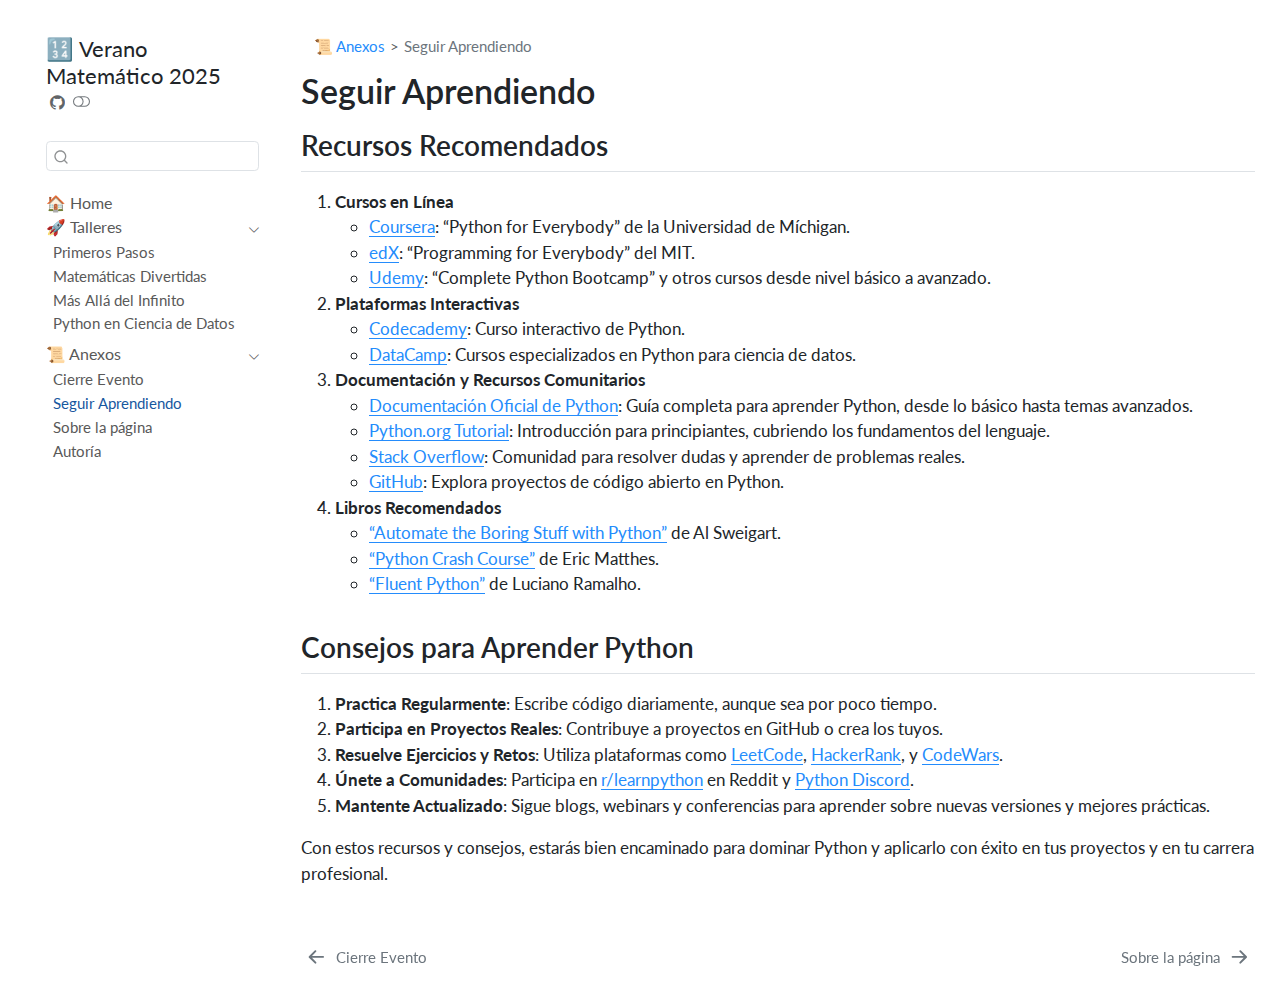
==== commit 24287acf: "Built site for gh-pages" ====
--- a/material/anexos/aprendizaje.html
+++ b/material/anexos/aprendizaje.html
@@ -2,7 +2,7 @@
 <html xmlns="http://www.w3.org/1999/xhtml" lang="es" xml:lang="es"><head>
 
 <meta charset="utf-8">
-<meta name="generator" content="quarto-1.6.39">
+<meta name="generator" content="quarto-1.6.40">
 
 <meta name="viewport" content="width=device-width, initial-scale=1.0, user-scalable=yes">
 
@@ -38,8 +38,8 @@
 <script src="../../site_libs/quarto-html/tippy.umd.min.js"></script>
 <script src="../../site_libs/quarto-html/anchor.min.js"></script>
 <link href="../../site_libs/quarto-html/tippy.css" rel="stylesheet">
-<link href="../../site_libs/quarto-html/quarto-syntax-highlighting-e26003cea8cd680ca0c55a263523d882.css" rel="stylesheet" class="quarto-color-scheme" id="quarto-text-highlighting-styles">
-<link href="../../site_libs/quarto-html/quarto-syntax-highlighting-dark-d166b450ba5a8e9f7a0ab969bf6592c1.css" rel="prefetch" class="quarto-color-scheme quarto-color-alternate" id="quarto-text-highlighting-styles">
+<link href="../../site_libs/quarto-html/quarto-syntax-highlighting-549806ee2085284f45b00abea8c6df48.css" rel="stylesheet" class="quarto-color-scheme" id="quarto-text-highlighting-styles">
+<link href="../../site_libs/quarto-html/quarto-syntax-highlighting-dark-8ea72dc5fed832574809a9c94082fbbb.css" rel="prefetch" class="quarto-color-scheme quarto-color-alternate" id="quarto-text-highlighting-styles">
 <script src="../../site_libs/bootstrap/bootstrap.min.js"></script>
 <link href="../../site_libs/bootstrap/bootstrap-icons.css" rel="stylesheet">
 <link href="../../site_libs/bootstrap/bootstrap-25feabc38eae4ff4fc079412fe1562e7.min.css" rel="stylesheet" append-hash="true" class="quarto-color-scheme" id="quarto-bootstrap" data-mode="light">
@@ -140,6 +140,11 @@
           <li class="sidebar-item">
   <div class="sidebar-item-container"> 
   <a href="../../material/talleres/taller_2.html" class="sidebar-item-text sidebar-link"><span class="chapter-title">Más Allá del Infinito</span></a>
+  </div>
+</li>
+          <li class="sidebar-item">
+  <div class="sidebar-item-container"> 
+  <a href="../../material/talleres/taller_3.html" class="sidebar-item-text sidebar-link"><span class="chapter-title">Python en Ciencia de Datos</span></a>
   </div>
 </li>
       </ul>
--- a/site_libs/quarto-html/quarto-syntax-highlighting-549806ee2085284f45b00abea8c6df48.css
+++ b/site_libs/quarto-html/quarto-syntax-highlighting-549806ee2085284f45b00abea8c6df48.css
@@ -0,0 +1,205 @@
+/* quarto syntax highlight colors */
+:root {
+  --quarto-hl-ot-color: #003B4F;
+  --quarto-hl-at-color: #657422;
+  --quarto-hl-ss-color: #20794D;
+  --quarto-hl-an-color: #5E5E5E;
+  --quarto-hl-fu-color: #4758AB;
+  --quarto-hl-st-color: #20794D;
+  --quarto-hl-cf-color: #003B4F;
+  --quarto-hl-op-color: #5E5E5E;
+  --quarto-hl-er-color: #AD0000;
+  --quarto-hl-bn-color: #AD0000;
+  --quarto-hl-al-color: #AD0000;
+  --quarto-hl-va-color: #111111;
+  --quarto-hl-bu-color: inherit;
+  --quarto-hl-ex-color: inherit;
+  --quarto-hl-pp-color: #AD0000;
+  --quarto-hl-in-color: #5E5E5E;
+  --quarto-hl-vs-color: #20794D;
+  --quarto-hl-wa-color: #5E5E5E;
+  --quarto-hl-do-color: #5E5E5E;
+  --quarto-hl-im-color: #00769E;
+  --quarto-hl-ch-color: #20794D;
+  --quarto-hl-dt-color: #AD0000;
+  --quarto-hl-fl-color: #AD0000;
+  --quarto-hl-co-color: #5E5E5E;
+  --quarto-hl-cv-color: #5E5E5E;
+  --quarto-hl-cn-color: #8f5902;
+  --quarto-hl-sc-color: #5E5E5E;
+  --quarto-hl-dv-color: #AD0000;
+  --quarto-hl-kw-color: #003B4F;
+}
+
+/* other quarto variables */
+:root {
+  --quarto-font-monospace: SFMono-Regular, Menlo, Monaco, Consolas, "Liberation Mono", "Courier New", monospace;
+}
+
+pre > code.sourceCode > span {
+  color: #003B4F;
+}
+
+code span {
+  color: #003B4F;
+}
+
+code.sourceCode > span {
+  color: #003B4F;
+}
+
+div.sourceCode,
+div.sourceCode pre.sourceCode {
+  color: #003B4F;
+}
+
+code span.ot {
+  color: #003B4F;
+  font-style: inherit;
+}
+
+code span.at {
+  color: #657422;
+  font-style: inherit;
+}
+
+code span.ss {
+  color: #20794D;
+  font-style: inherit;
+}
+
+code span.an {
+  color: #5E5E5E;
+  font-style: inherit;
+}
+
+code span.fu {
+  color: #4758AB;
+  font-style: inherit;
+}
+
+code span.st {
+  color: #20794D;
+  font-style: inherit;
+}
+
+code span.cf {
+  color: #003B4F;
+  font-weight: bold;
+  font-style: inherit;
+}
+
+code span.op {
+  color: #5E5E5E;
+  font-style: inherit;
+}
+
+code span.er {
+  color: #AD0000;
+  font-style: inherit;
+}
+
+code span.bn {
+  color: #AD0000;
+  font-style: inherit;
+}
+
+code span.al {
+  color: #AD0000;
+  font-style: inherit;
+}
+
+code span.va {
+  color: #111111;
+  font-style: inherit;
+}
+
+code span.bu {
+  font-style: inherit;
+}
+
+code span.ex {
+  font-style: inherit;
+}
+
+code span.pp {
+  color: #AD0000;
+  font-style: inherit;
+}
+
+code span.in {
+  color: #5E5E5E;
+  font-style: inherit;
+}
+
+code span.vs {
+  color: #20794D;
+  font-style: inherit;
+}
+
+code span.wa {
+  color: #5E5E5E;
+  font-style: italic;
+}
+
+code span.do {
+  color: #5E5E5E;
+  font-style: italic;
+}
+
+code span.im {
+  color: #00769E;
+  font-style: inherit;
+}
+
+code span.ch {
+  color: #20794D;
+  font-style: inherit;
+}
+
+code span.dt {
+  color: #AD0000;
+  font-style: inherit;
+}
+
+code span.fl {
+  color: #AD0000;
+  font-style: inherit;
+}
+
+code span.co {
+  color: #5E5E5E;
+  font-style: inherit;
+}
+
+code span.cv {
+  color: #5E5E5E;
+  font-style: italic;
+}
+
+code span.cn {
+  color: #8f5902;
+  font-style: inherit;
+}
+
+code span.sc {
+  color: #5E5E5E;
+  font-style: inherit;
+}
+
+code span.dv {
+  color: #AD0000;
+  font-style: inherit;
+}
+
+code span.kw {
+  color: #003B4F;
+  font-weight: bold;
+  font-style: inherit;
+}
+
+.prevent-inlining {
+  content: "</";
+}
+
+/*# sourceMappingURL=ae99138f4fbc2fb4c9f5e5cd69c22459.css.map */
--- a/site_libs/quarto-html/quarto-syntax-highlighting-dark-8ea72dc5fed832574809a9c94082fbbb.css
+++ b/site_libs/quarto-html/quarto-syntax-highlighting-dark-8ea72dc5fed832574809a9c94082fbbb.css
@@ -0,0 +1,189 @@
+/* quarto syntax highlight colors */
+:root {
+  --quarto-hl-al-color: #f07178;
+  --quarto-hl-an-color: #d4d0ab;
+  --quarto-hl-at-color: #00e0e0;
+  --quarto-hl-bn-color: #d4d0ab;
+  --quarto-hl-bu-color: #abe338;
+  --quarto-hl-ch-color: #abe338;
+  --quarto-hl-co-color: #f8f8f2;
+  --quarto-hl-cv-color: #ffd700;
+  --quarto-hl-cn-color: #ffd700;
+  --quarto-hl-cf-color: #ffa07a;
+  --quarto-hl-dt-color: #ffa07a;
+  --quarto-hl-dv-color: #d4d0ab;
+  --quarto-hl-do-color: #f8f8f2;
+  --quarto-hl-er-color: #f07178;
+  --quarto-hl-ex-color: #00e0e0;
+  --quarto-hl-fl-color: #d4d0ab;
+  --quarto-hl-fu-color: #ffa07a;
+  --quarto-hl-im-color: #abe338;
+  --quarto-hl-in-color: #d4d0ab;
+  --quarto-hl-kw-color: #ffa07a;
+  --quarto-hl-op-color: #ffa07a;
+  --quarto-hl-ot-color: #00e0e0;
+  --quarto-hl-pp-color: #dcc6e0;
+  --quarto-hl-re-color: #00e0e0;
+  --quarto-hl-sc-color: #abe338;
+  --quarto-hl-ss-color: #abe338;
+  --quarto-hl-st-color: #abe338;
+  --quarto-hl-va-color: #00e0e0;
+  --quarto-hl-vs-color: #abe338;
+  --quarto-hl-wa-color: #dcc6e0;
+}
+
+/* other quarto variables */
+:root {
+  --quarto-font-monospace: SFMono-Regular, Menlo, Monaco, Consolas, "Liberation Mono", "Courier New", monospace;
+}
+
+code span.al {
+  background-color: #2a0f15;
+  font-weight: bold;
+  color: #f07178;
+}
+
+code span.an {
+  color: #d4d0ab;
+}
+
+code span.at {
+  color: #00e0e0;
+}
+
+code span.bn {
+  color: #d4d0ab;
+}
+
+code span.bu {
+  color: #abe338;
+}
+
+code span.ch {
+  color: #abe338;
+}
+
+code span.co {
+  font-style: italic;
+  color: #f8f8f2;
+}
+
+code span.cv {
+  color: #ffd700;
+}
+
+code span.cn {
+  color: #ffd700;
+}
+
+code span.cf {
+  font-weight: bold;
+  color: #ffa07a;
+}
+
+code span.dt {
+  color: #ffa07a;
+}
+
+code span.dv {
+  color: #d4d0ab;
+}
+
+code span.do {
+  color: #f8f8f2;
+}
+
+code span.er {
+  color: #f07178;
+  text-decoration: underline;
+}
+
+code span.ex {
+  font-weight: bold;
+  color: #00e0e0;
+}
+
+code span.fl {
+  color: #d4d0ab;
+}
+
+code span.fu {
+  color: #ffa07a;
+}
+
+code span.im {
+  color: #abe338;
+}
+
+code span.in {
+  color: #d4d0ab;
+}
+
+code span.kw {
+  font-weight: bold;
+  color: #ffa07a;
+}
+
+pre > code.sourceCode > span {
+  color: #f8f8f2;
+}
+
+code span {
+  color: #f8f8f2;
+}
+
+code.sourceCode > span {
+  color: #f8f8f2;
+}
+
+div.sourceCode,
+div.sourceCode pre.sourceCode {
+  color: #f8f8f2;
+}
+
+code span.op {
+  color: #ffa07a;
+}
+
+code span.ot {
+  color: #00e0e0;
+}
+
+code span.pp {
+  color: #dcc6e0;
+}
+
+code span.re {
+  background-color: #f8f8f2;
+  color: #00e0e0;
+}
+
+code span.sc {
+  color: #abe338;
+}
+
+code span.ss {
+  color: #abe338;
+}
+
+code span.st {
+  color: #abe338;
+}
+
+code span.va {
+  color: #00e0e0;
+}
+
+code span.vs {
+  color: #abe338;
+}
+
+code span.wa {
+  color: #dcc6e0;
+}
+
+.prevent-inlining {
+  content: "</";
+}
+
+/*# sourceMappingURL=74548907a2aa49896d8738a3cf5e8124.css.map */
